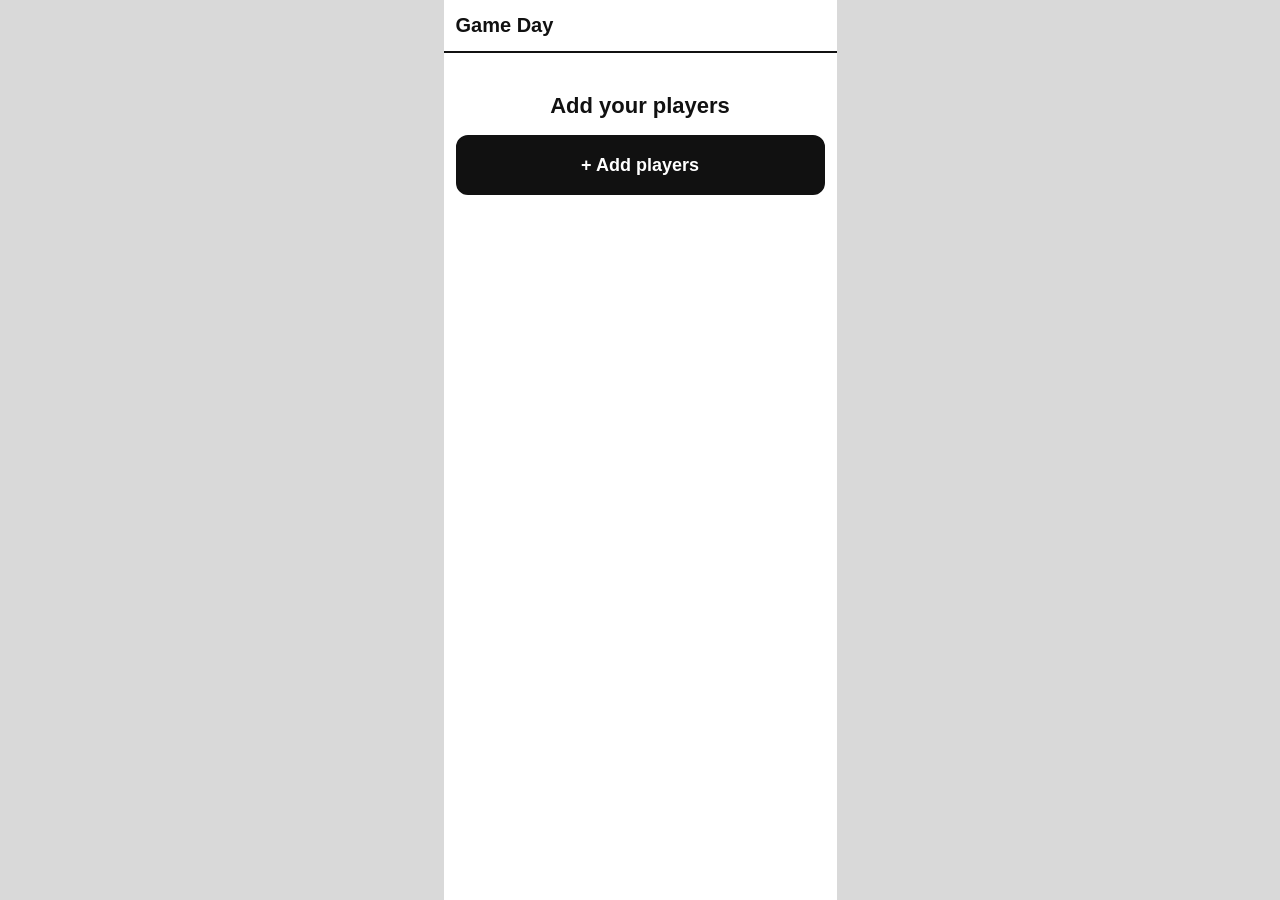
==== app/index.html @ 12781726 "Publish test build and Gate R mock-ups Co-Authored-By: Claude Opus 5.5 <noreply@anthropic.com>" ====
<!doctype html>
<html lang="en">
<head>
  <meta charset="utf-8">
  <meta name="viewport" content="width=device-width, initial-scale=1, viewport-fit=cover">
  <title>Game Day</title>
  <link rel="manifest" href="manifest.webmanifest">
  <link rel="icon" href="icons/icon-180.png">
  <link rel="apple-touch-icon" href="icons/icon-180.png">
  <meta name="mobile-web-app-capable" content="yes">
  <meta name="apple-mobile-web-app-capable" content="yes">
  <meta name="apple-mobile-web-app-title" content="Game Day">
  <meta name="theme-color" content="#ffffff">
  <link rel="stylesheet" href="style.css">
</head>
<body>
  <div id="frame"><div id="screen"></div></div>
  <noscript>Game Day needs JavaScript switched on.</noscript>
  <!-- Plain scripts first: the service worker shares these two files. -->
  <script src="config.js"></script>
  <script src="version.js"></script>
  <script type="module" src="js/main.js"></script>
</body>
</html>
---- app/style.css ----
/* Must stay the first rule and must keep !important: general button styling
   overrode the hidden setting in the spike. */
[hidden] { display: none !important; }

/* Layout and look come from the approved mock-ups in docs/mockups/gate-r1/. */
:root { --h: 100vh; }
@supports (height: 100svh) { :root { --h: 100svh; } }

* { box-sizing: border-box; }
html, body { margin: 0; padding: 0; height: 100%; }
body {
  font-family: -apple-system, "Helvetica Neue", Arial, sans-serif;
  background: #fff;
  color: #111;
  font-size: 16px;
  -webkit-text-size-adjust: 100%;
  -webkit-tap-highlight-color: transparent;
}
/* Screens with their own scrolling list: the page itself must not move. */
body.lock { position: fixed; left: 0; right: 0; top: 0; bottom: 0; overflow: hidden; overscroll-behavior: none; }
button { -webkit-appearance: none; appearance: none; font: inherit; color: inherit; margin: 0; cursor: pointer; }

#frame { background: #fff; width: 100%; }
#frame.flow { min-height: var(--h); }
#frame.fix { height: var(--h); display: flex; flex-direction: column; overflow: hidden; }
#frame.fix #screen { flex: 1; min-height: 0; display: flex; flex-direction: column; }
/* On a computer, keep the phone's width. */
@media (min-width: 500px) {
  html, body { background: #d9d9d9; }
  #frame { width: 393px; margin: 0 auto; }
  #frame.fix { height: min(var(--h), 852px); }
}

/* Common parts */
.hdr {
  display: flex; align-items: center; gap: 8px; flex: none; min-height: 53px;
  /* The mock-up's black bar kept clear of the phone's status area. It is gone, so this does. */
  padding: calc(4px + env(safe-area-inset-top)) 12px 4px;
  border-bottom: 2px solid #111; background: #fff;
}
.hdr h1 { margin: 0; font-size: 20px; flex: 1; min-width: 0; white-space: nowrap; overflow: hidden; text-overflow: ellipsis; }
.back { flex: none; width: 48px; height: 44px; border: 2px solid #111; border-radius: 10px; background: #fff; font-size: 26px; font-weight: 700; line-height: 1; padding: 0 0 4px; }
.body { padding: 12px; display: flex; flex-direction: column; gap: 12px; }
.btn {
  display: flex; align-items: center; justify-content: center; width: 100%; min-height: 54px;
  border: 2px solid #111; border-radius: 12px; background: #fff; color: #111;
  font-size: 18px; font-weight: 800; padding: 6px 12px; text-align: center;
}
.btn.pri { background: #111; color: #fff; }
.btn.big { min-height: 60px; }
.btn.del { background: #b00020; border-color: #b00020; color: #fff; }
.btn[disabled] { background: #fff; color: #666; border: 2px dashed #666; opacity: 1; cursor: default; }
.acts { flex: none; padding: 8px 12px calc(8px + env(safe-area-inset-bottom)); border-top: 2px solid #111; background: #fff; }
.acts .btn { min-height: 56px; font-size: 20px; }
.msg { font-size: 22px; font-weight: 800; text-align: center; padding: 28px 0 4px; }
.problem { margin: 0; font-weight: 800; color: #b00020; }
.av { width: 100%; height: 100%; border-radius: 50%; display: flex; align-items: center; justify-content: center; font-weight: 800; font-size: 17px; color: #111; border: 2px solid #333; }
.c0 { background: #cfe3ff; } .c1 { background: #ffd9c2; } .c2 { background: #d7f0cf; } .c3 { background: #f5d0ee; }
.c4 { background: #fff0a8; } .c5 { background: #cdeff0; } .c6 { background: #e1d4ff; } .c7 { background: #e6e6e6; }

/* Update notice on Home */
.card { border: 2px solid #111; border-radius: 12px; padding: 10px; background: #f1f1f1; display: flex; flex-direction: column; gap: 3px; overflow-wrap: anywhere; }
.card b { font-size: 18px; }
.card .btn { margin-top: 8px; }

/* Squad */
.list { flex: 1; min-height: 0; overflow-y: auto; -webkit-overflow-scrolling: touch; overscroll-behavior: contain; padding: 8px 12px; display: flex; flex-direction: column; gap: 5px; }
.prow { display: flex; flex: none; align-items: center; gap: 10px; min-height: 54px; padding: 4px 8px; border: 1px solid #888; border-radius: 10px; background: #f4f4f4; }
.prow .av { flex: none; width: 36px; height: 36px; font-size: 13px; }
.prow .pn { flex: 1; min-width: 0; font-weight: 700; overflow-wrap: anywhere; }
.prow .btn { flex: none; width: auto; min-width: 64px; min-height: 44px; font-size: 15px; padding: 0 10px; }

/* Forms */
.f label { display: flex; justify-content: space-between; font-size: 14px; font-weight: 700; margin-bottom: 3px; }
.f input { display: block; width: 100%; min-width: 0; min-height: 52px; font-family: inherit; font-size: 18px; color: #111; background: #fff; border: 2px solid #111; border-radius: 10px; padding: 10px 12px; -webkit-appearance: none; appearance: none; margin: 0; }
.gapbig { margin-top: 44px; }

/* Remove warning */
.scrim { position: fixed; left: 0; right: 0; top: 0; bottom: 0; z-index: 20; background: rgba(0, 0, 0, .5); display: flex; align-items: flex-end; justify-content: center; }
.sheet { width: 100%; max-width: 393px; background: #fff; border-top: 3px solid #111; border-radius: 18px 18px 0 0; padding: 16px 12px calc(14px + env(safe-area-inset-bottom)); display: flex; flex-direction: column; gap: 10px; }
.sheet h2 { margin: 0 0 4px; font-size: 22px; text-align: center; overflow-wrap: anywhere; }
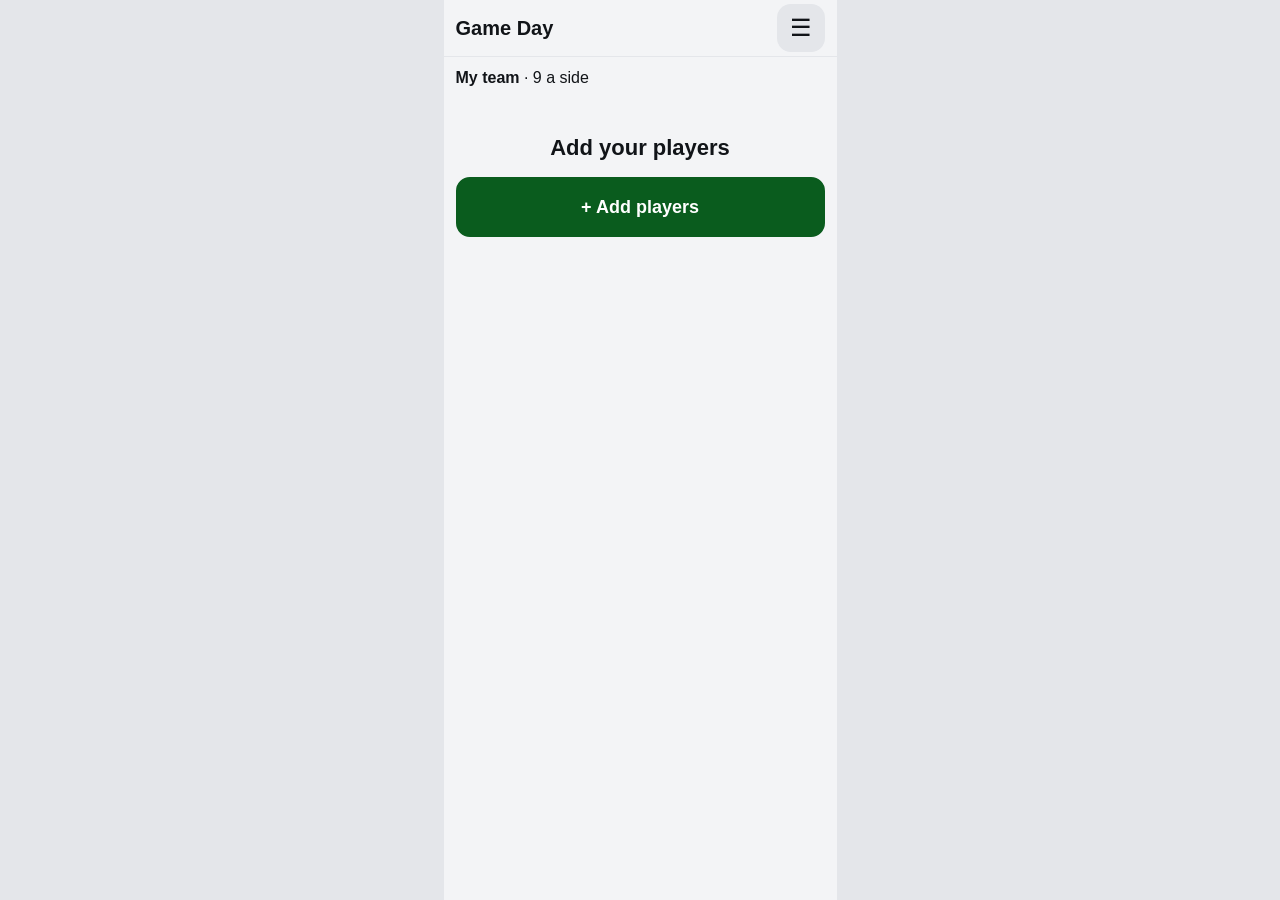
==== commit 34e913d4: "Version 29: GDA-74 base style, GDA-75 game screen, GDA-79 fix" ====
--- a/app/index.html
+++ b/app/index.html
@@ -11,10 +11,13 @@
   <meta name="apple-mobile-web-app-capable" content="yes">
   <meta name="apple-mobile-web-app-title" content="Game Day">
   <meta name="theme-color" content="#ffffff">
+  <link rel="stylesheet" href="tokens.css">
   <link rel="stylesheet" href="style.css">
 </head>
 <body>
   <div id="frame"><div id="screen"></div></div>
+  <!-- The floating circle and its line, shown only during a drag. -->
+  <div id="layer" hidden><svg><line id="ln" stroke="#111" stroke-width="5" stroke-linecap="round"></line></svg><div id="ghost"></div></div>
   <noscript>Game Day needs JavaScript switched on.</noscript>
   <!-- Plain scripts first: the service worker shares these two files. -->
   <script src="config.js"></script>
--- a/app/tokens.css
+++ b/app/tokens.css
@@ -0,0 +1,88 @@
+/* The one place for colours, type sizes, radii and spacing (GDA-74, docs/discovery/11-visual-style.md
+   section 4). style.css uses these and writes no colour or px size of its own (0, 1px and % excepted).
+   Changing the team colours later means changing --brand, --brand-bright, --alert and app/crest.png. */
+:root {
+  /* Colour */
+  --page: #F3F4F6;
+  --card: #FFFFFF;
+  --ink: #111418;
+  --muted: #5B636D;
+  --line: #E4E6EA;
+  --outline: #C9CDD3;          /* outline of fields and white buttons */
+  --brand: #0A5C1E;
+  --brand-bright: #1E9E3A;     /* graphics only, never text */
+  --alert: #FFE500;
+  --danger: #B00020;
+  --pitch-a: #DDEBD5;
+  --pitch-b: #E8F2E2;
+  --pitch-line: #FFFFFF;
+  --scrim: rgba(17, 20, 24, .5);
+  --shadow: rgba(17, 20, 24, .32);
+  --ring: 0 0 0 2px #fff, 0 1px 6px rgba(0, 0, 0, .32);
+  /* Soft picture backgrounds for players without a photo */
+  --av0: #cfe3ff; --av1: #ffd9c2; --av2: #d7f0cf; --av3: #f5d0ee;
+  --av4: #fff0a8; --av5: #cdeff0; --av6: #e1d4ff; --av7: #e6e6e6; --av-photo: #d6d6d6;
+
+  /* Shape */
+  --r-card: 16px;
+  --r-card-big: 20px;
+  --r-button: 14px;
+  --r-field: 12px;
+  --r-chip: 10px;
+  --r-sheet: 24px;
+  --r-small: 6px;
+  --r-round: 50%;
+  --tap: 44px;
+  --bw-field: 2px;             /* whole pixels: a half pixel is rounded differently on each screen */
+  --bw-need: 4px;              /* thicker border for a missing required field */
+
+  /* Sizes: every other measurement the stylesheet uses. --s48 is 48px. 0, 1px and % are written directly. */
+  --s2: 2px;
+  --s3: 3px;
+  --s4: 4px;
+  --s5: 5px;
+  --s6: 6px;
+  --s7: 7px;
+  --s8: 8px;
+  --s9: 9px;
+  --s10: 10px;
+  --s11: 11px;
+  --s12: 12px;
+  --s13: 13px;
+  --s14: 14px;
+  --s15: 15px;
+  --s16: 16px;
+  --s17: 17px;
+  --s18: 18px;
+  --s20: 20px;
+  --s22: 22px;
+  --s24: 24px;
+  --s26: 26px;
+  --s28: 28px;
+  --s30: 30px;
+  --s32: 32px;
+  --s34: 34px;
+  --s36: 36px;
+  --s40: 40px;
+  --s42: 42px;
+  --s44: 44px;
+  --s48: 48px;
+  --s52: 52px;
+  --s53: 53px;
+  --s54: 54px;
+  --s56: 56px;
+  --s60: 60px;
+  --s64: 64px;
+  --s68: 68px;
+  --s72: 72px;
+  --s84: 84px;
+  --s90: 90px;
+  --s92: 92px;
+  --s96: 96px;
+  --s104: 104px;
+  --s130: 130px;
+  --s170: 170px;
+  --s360: 360px;
+  --s393: 393px;
+  --s852: 852px;
+}
--- a/app/style.css
+++ b/app/style.css
@@ -10,72 +10,305 @@
 html, body { margin: 0; padding: 0; height: 100%; }
 body {
   font-family: -apple-system, "Helvetica Neue", Arial, sans-serif;
-  background: #fff;
-  color: #111;
-  font-size: 16px;
+  background: var(--page);
+  color: var(--ink);
+  font-size: var(--s16);
   -webkit-text-size-adjust: 100%;
   -webkit-tap-highlight-color: transparent;
 }
 /* Screens with their own scrolling list: the page itself must not move. */
 body.lock { position: fixed; left: 0; right: 0; top: 0; bottom: 0; overflow: hidden; overscroll-behavior: none; }
+/* The line-up: no scrolling or zooming by touch, and no text selection on a long press. */
+body.nomove, body.nomove * { touch-action: none; -webkit-user-select: none; user-select: none; -webkit-touch-callout: none; }
 button { -webkit-appearance: none; appearance: none; font: inherit; color: inherit; margin: 0; cursor: pointer; }
 
-#frame { background: #fff; width: 100%; }
+#frame { background: var(--page); width: 100%; }
 #frame.flow { min-height: var(--h); }
 #frame.fix { height: var(--h); display: flex; flex-direction: column; overflow: hidden; }
 #frame.fix #screen { flex: 1; min-height: 0; display: flex; flex-direction: column; }
 /* On a computer, keep the phone's width. */
 @media (min-width: 500px) {
-  html, body { background: #d9d9d9; }
-  #frame { width: 393px; margin: 0 auto; }
-  #frame.fix { height: min(var(--h), 852px); }
+  html, body { background: var(--line); }
+  #frame { width: var(--s393); margin: 0 auto; }
+  #frame.fix { height: min(var(--h), var(--s852)); }
 }
 
 /* Common parts */
 .hdr {
-  display: flex; align-items: center; gap: 8px; flex: none; min-height: 53px;
+  display: flex; align-items: center; gap: var(--s8); flex: none; min-height: var(--s53);
   /* The mock-up's black bar kept clear of the phone's status area. It is gone, so this does. */
-  padding: calc(4px + env(safe-area-inset-top)) 12px 4px;
-  border-bottom: 2px solid #111; background: #fff;
+  padding: calc(var(--s4) + env(safe-area-inset-top)) var(--s12) var(--s4);
+  border-bottom: 1px solid var(--line); background: var(--page);
 }
-.hdr h1 { margin: 0; font-size: 20px; flex: 1; min-width: 0; white-space: nowrap; overflow: hidden; text-overflow: ellipsis; }
-.back { flex: none; width: 48px; height: 44px; border: 2px solid #111; border-radius: 10px; background: #fff; font-size: 26px; font-weight: 700; line-height: 1; padding: 0 0 4px; }
-.body { padding: 12px; display: flex; flex-direction: column; gap: 12px; }
+.hdr h1 { margin: 0; font-size: var(--s20); flex: 1; min-width: 0; white-space: nowrap; overflow: hidden; text-overflow: ellipsis; }
+.back { flex: none; width: var(--s48); height: var(--s44); border: 0; border-radius: var(--r-button); background: var(--line); color: var(--ink); padding: 0; display: flex; align-items: center; justify-content: center; }
+.back svg { width: var(--s24); height: var(--s24); }
+.tag { flex: none; background: var(--card); color: var(--brand); border-radius: var(--r-chip); padding: var(--s2) var(--s7); font-size: var(--s12); font-weight: 800; }
+.body { padding: var(--s12); display: flex; flex-direction: column; gap: var(--s12); }
 .btn {
-  display: flex; align-items: center; justify-content: center; width: 100%; min-height: 54px;
-  border: 2px solid #111; border-radius: 12px; background: #fff; color: #111;
-  font-size: 18px; font-weight: 800; padding: 6px 12px; text-align: center;
+  display: flex; align-items: center; justify-content: center; width: 100%; min-height: var(--s54);
+  border: var(--s2) solid var(--outline); border-radius: var(--r-button); background: var(--card); color: var(--ink);
+  font-size: var(--s18); font-weight: 800; padding: var(--s6) var(--s12); text-align: center;
 }
-.btn.pri { background: #111; color: #fff; }
-.btn.big { min-height: 60px; }
-.btn.del { background: #b00020; border-color: #b00020; color: #fff; }
-.btn[disabled] { background: #fff; color: #666; border: 2px dashed #666; opacity: 1; cursor: default; }
-.acts { flex: none; padding: 8px 12px calc(8px + env(safe-area-inset-bottom)); border-top: 2px solid #111; background: #fff; }
-.acts .btn { min-height: 56px; font-size: 20px; }
-.msg { font-size: 22px; font-weight: 800; text-align: center; padding: 28px 0 4px; }
-.problem { margin: 0; font-weight: 800; color: #b00020; }
-.av { width: 100%; height: 100%; border-radius: 50%; display: flex; align-items: center; justify-content: center; font-weight: 800; font-size: 17px; color: #111; border: 2px solid #333; }
-.c0 { background: #cfe3ff; } .c1 { background: #ffd9c2; } .c2 { background: #d7f0cf; } .c3 { background: #f5d0ee; }
-.c4 { background: #fff0a8; } .c5 { background: #cdeff0; } .c6 { background: #e1d4ff; } .c7 { background: #e6e6e6; }
-
-/* Update notice on Home */
-.card { border: 2px solid #111; border-radius: 12px; padding: 10px; background: #f1f1f1; display: flex; flex-direction: column; gap: 3px; overflow-wrap: anywhere; }
-.card b { font-size: 18px; }
-.card .btn { margin-top: 8px; }
+/* The five kinds of button (style doc section 5): primary, secondary (the plain .btn above),
+   grey, danger, disabled. A press makes the fill slightly darker. */
+.btn:active, .back:active, .cog:active, .ic:active { filter: brightness(.92); }
+.btn.pri { background: var(--brand); border-color: var(--brand); color: var(--card); }
+.btn.grey, .btn.eh { background: var(--line); border-color: var(--line); color: var(--ink); }
+.btn.big { min-height: var(--s60); }
+.btn.del { background: var(--danger); border-color: var(--danger); color: var(--card); }
+.btn[disabled] { background: var(--line); border-color: var(--line); color: var(--muted); opacity: 1; cursor: default; filter: none; }
+.acts { flex: none; padding: var(--s8) var(--s12) calc(var(--s8) + env(safe-area-inset-bottom)); border-top: 1px solid var(--line); background: var(--page); }
+.acts .btn { min-height: var(--s56); font-size: var(--s20); }
+.msg { font-size: var(--s22); font-weight: 800; text-align: center; padding: var(--s28) 0 var(--s4); }
+.problem { margin: 0; font-weight: 800; color: var(--danger); }
+.av { width: 100%; height: 100%; border-radius: 50%; display: flex; align-items: center; justify-content: center; font-weight: 800; font-size: var(--s17); color: var(--ink); border: var(--s2) solid var(--card); box-shadow: var(--ring); }
+.c0 { background: var(--av0); } .c1 { background: var(--av1); } .c2 { background: var(--av2); } .c3 { background: var(--av3); }
+/* GDA-75: on the pitch and bench a player with no photo is a white disc with dark initials. */
+.lu .av.c0, .lu .av.c1, .lu .av.c2, .lu .av.c3, .lu .av.c4, .lu .av.c5, .lu .av.c6, .lu .av.c7 { background: var(--card); }
+.c4 { background: var(--av4); } .c5 { background: var(--av5); } .c6 { background: var(--av6); } .c7 { background: var(--av7); }
+
+/* Update notice and game cards on Home */
+.card { border: 0; border-radius: var(--r-card); padding: var(--s16); background: var(--card); display: flex; flex-direction: column; gap: var(--s3); overflow-wrap: anywhere; }
+.card b { font-size: var(--s18); }
+.card .btn { margin-top: var(--s8); }
 
 /* Squad */
-.list { flex: 1; min-height: 0; overflow-y: auto; -webkit-overflow-scrolling: touch; overscroll-behavior: contain; padding: 8px 12px; display: flex; flex-direction: column; gap: 5px; }
-.prow { display: flex; flex: none; align-items: center; gap: 10px; min-height: 54px; padding: 4px 8px; border: 1px solid #888; border-radius: 10px; background: #f4f4f4; }
-.prow .av { flex: none; width: 36px; height: 36px; font-size: 13px; }
+.list { flex: 1; min-height: 0; overflow-y: auto; -webkit-overflow-scrolling: touch; overscroll-behavior: contain; padding: var(--s8) var(--s12); display: flex; flex-direction: column; gap: var(--s5); }
+.prow { display: flex; flex: none; align-items: center; gap: var(--s10); min-height: var(--s54); padding: var(--s4) var(--s8); border: 0; border-radius: var(--r-chip); background: var(--card); }
+.prow .av { flex: none; width: var(--s36); height: var(--s36); font-size: var(--s13); }
 .prow .pn { flex: 1; min-width: 0; font-weight: 700; overflow-wrap: anywhere; }
-.prow .btn { flex: none; width: auto; min-width: 64px; min-height: 44px; font-size: 15px; padding: 0 10px; }
+.prow .btn { flex: none; width: auto; min-width: var(--s64); min-height: var(--s44); font-size: var(--s15); padding: 0 var(--s10); }
 
 /* Forms */
-.f label { display: flex; justify-content: space-between; font-size: 14px; font-weight: 700; margin-bottom: 3px; }
-.f input { display: block; width: 100%; min-width: 0; min-height: 52px; font-family: inherit; font-size: 18px; color: #111; background: #fff; border: 2px solid #111; border-radius: 10px; padding: 10px 12px; -webkit-appearance: none; appearance: none; margin: 0; }
-.gapbig { margin-top: 44px; }
+.f label { display: flex; justify-content: space-between; font-size: var(--s14); font-weight: 700; margin-bottom: var(--s3); }
+.f input { display: block; width: 100%; min-width: 0; min-height: var(--s52); font-family: inherit; font-size: var(--s18); color: var(--ink); background: var(--card); border: var(--bw-field) solid var(--outline); border-radius: var(--r-field); padding: var(--s10) var(--s12); -webkit-appearance: none; appearance: none; margin: 0; }
+.f input::-webkit-date-and-time-value { text-align: left; min-height: 1.3em; }
+/* Thicker border, less padding: the box stays the same size, so nothing moves under a finger. */
+.f.need input { border: var(--bw-need) solid var(--danger); padding: calc(var(--s10) - var(--bw-need) + var(--bw-field)) calc(var(--s12) - var(--bw-need) + var(--bw-field)); }
+.f .nw { color: var(--danger); font-weight: 800; }
+.gapbig { margin-top: var(--s44); }
 
 /* Remove warning */
-.scrim { position: fixed; left: 0; right: 0; top: 0; bottom: 0; z-index: 20; background: rgba(0, 0, 0, .5); display: flex; align-items: flex-end; justify-content: center; }
-.sheet { width: 100%; max-width: 393px; background: #fff; border-top: 3px solid #111; border-radius: 18px 18px 0 0; padding: 16px 12px calc(14px + env(safe-area-inset-bottom)); display: flex; flex-direction: column; gap: 10px; }
-.sheet h2 { margin: 0 0 4px; font-size: 22px; text-align: center; overflow-wrap: anywhere; }
+.scrim { position: fixed; left: 0; right: 0; top: 0; bottom: 0; z-index: 20; background: var(--scrim); display: flex; align-items: flex-end; justify-content: center; }
+.sheet { width: 100%; max-width: var(--s393); background: var(--card); border-top: 0; border-radius: var(--r-sheet) var(--r-sheet) 0 0; padding: var(--s16) var(--s12) calc(var(--s14) + env(safe-area-inset-bottom)); display: flex; flex-direction: column; gap: var(--s10); }
+.sheet h2 { margin: 0 0 var(--s4); font-size: var(--s22); text-align: center; overflow-wrap: anywhere; }
+
+/* Line-up */
+.lu { flex: 1; min-height: 0; display: flex; flex-direction: column; gap: var(--s6); padding: var(--s6) var(--s10); }
+.pitch { flex: 1 1 0; min-height: 0; position: relative; display: grid; grid-template-rows: repeat(4, minmax(0, 1fr)); border: 0; border-radius: var(--r-card-big); isolation: isolate; background: repeating-linear-gradient(180deg, var(--pitch-a) 0, var(--pitch-a) var(--s48), var(--pitch-b) var(--s48), var(--pitch-b) var(--s96)); }
+.pitch:before { content: ""; position: absolute; left: 0; right: 0; top: 50%; border-top: var(--s2) solid var(--pitch-line); pointer-events: none; }
+/* The white box in front of the goal (bottom) and the small one at the top, behind the players (GDA-75). */
+.line:first-child:before { content: ""; position: absolute; z-index: -1; left: 30%; right: 30%; top: 0; height: var(--s30); border: var(--s2) solid var(--pitch-line); border-top: 0; pointer-events: none; }
+.line:last-child:after { content: ""; position: absolute; z-index: -1; left: 25%; right: 25%; bottom: 0; height: var(--s48); border: var(--s2) solid var(--pitch-line); border-bottom: 0; pointer-events: none; }
+.line { position: relative; display: flex; justify-content: center; align-items: stretch; min-height: 0; }
+.slot { position: relative; display: flex; flex-direction: column; align-items: center; justify-content: center; min-width: 0; }
+.line .slot { flex: 0 0 33.33%; max-width: 33.33%; }
+/* GDA-22: four or five across share the width, so nothing overlaps at var(--s360). */
+.line.across4 .slot { flex: 0 0 25%; max-width: 25%; }
+.line.across5 .slot { flex: 0 0 20%; max-width: 20%; }
+.line.across5 .nm { font-size: var(--s12); }
+/* The formation box above the pitch (before kick-off). */
+.fm { display: flex; flex-wrap: wrap; align-items: center; gap: var(--s4) var(--s8); }
+.fm label { font-weight: 800; }
+.fm input { width: var(--s130); min-height: var(--s44); box-sizing: border-box; padding: var(--s6) var(--s10); font-size: var(--s20); font-weight: 800; border: var(--bw-field) solid var(--outline); border-radius: var(--r-chip); }
+.fm input.bad { border-color: var(--danger); background: var(--card); }
+.fm input:disabled { background: var(--line); color: var(--muted); border-color: var(--line); }
+.fm .fsub { font-size: var(--s13); color: var(--muted); }
+.fmsg { flex: 1 0 100%; font-weight: 800; font-size: var(--s14); color: var(--danger); }
+.fmsg:empty { display: none; }
+.ci { position: relative; flex: none; width: var(--s48); height: var(--s48); }
+.nm { width: 100%; margin-top: var(--s2); padding: 0 var(--s2); text-align: center; font-size: var(--s14); font-weight: 800; line-height: var(--s16); white-space: nowrap; overflow: hidden; text-overflow: ellipsis; }
+/* Keeper: green outer ring on the circle and "GK" after the name (GDA-75). */
+.keeper .av { box-shadow: 0 0 0 var(--s2) var(--card), 0 0 0 var(--s5) var(--brand); }
+.nr { display: flex; align-items: baseline; justify-content: center; gap: var(--s4); width: 100%; margin-top: var(--s2); min-width: 0; }
+.nr .nm { width: auto; min-width: 0; margin-top: 0; }
+.gk { flex: none; color: var(--brand); font-size: var(--s11); font-weight: 800; letter-spacing: .06em; }
+.em { background: transparent; border: var(--s2) dashed var(--muted); }
+.tight .ci { width: var(--s40); height: var(--s40); }
+.tight .av { font-size: var(--s15); }
+.tight .nm { font-size: var(--s13); line-height: var(--s15); }
+.row { position: relative; flex: none; display: flex; flex-wrap: wrap; justify-content: space-around; min-height: var(--s22); padding: var(--s15) var(--s4) var(--s2); border: 0; border-radius: var(--r-card); background: var(--card); }
+.row .t { position: absolute; left: var(--s8); top: 1px; font-size: var(--s11); font-weight: 800; line-height: var(--s14); }
+.row .slot { flex: 0 0 16.6%; max-width: 16.6%; padding: var(--s2) 0; }
+.row .ci { width: var(--s44); height: var(--s44); }
+.row .av { font-size: var(--s15); }
+.row .nm { font-size: var(--s13); }
+.row.ab { border-style: dashed; }
+.row.ab .av { border-style: dashed; border-color: var(--ink); }
+.row.ab .nm { color: var(--muted); }
+.sel .av, .drop .av { border: var(--s4) solid var(--ink); box-shadow: 0 0 0 var(--s4) var(--alert); }
+.src .av { opacity: .4; }
+/* Planned swap (GDA-75): the player coming off gets a dashed outline and OFF; the one coming on gets ON. No lines. */
+.pitch .plan .av { outline: var(--s3) dashed var(--brand-bright); outline-offset: var(--s3); }
+.pt { position: absolute; top: calc(-1 * var(--s8)); right: calc(-1 * var(--s14)); z-index: 3; padding: var(--s2) var(--s7); border-radius: var(--r-chip); background: var(--alert); color: var(--ink); font-size: var(--s11); font-weight: 800; letter-spacing: .04em; }
+.acts .problem { margin-bottom: var(--s6); }
+
+/* Drag layer */
+#layer { position: fixed; left: 0; top: 0; right: 0; bottom: 0; z-index: 50; pointer-events: none; }
+#layer svg { position: absolute; left: 0; top: 0; width: 100%; height: 100%; }
+#ghost { position: absolute; left: 0; top: 0; width: var(--s56); height: var(--s56); margin: calc(-1 * var(--s28)) 0 0 calc(-1 * var(--s28)); will-change: transform; }
+#ghost .av { border: var(--s3) solid var(--card); box-shadow: 0 var(--s3) var(--s8) var(--shadow); }
+
+/* Game header card (GDA-75): half and clock on the left, two team rows on the right, a half bar along the bottom. */
+.clk { position: relative; z-index: 21; flex: none; display: flex; align-items: center; gap: var(--s10); height: var(--s68); margin: calc(var(--s6) + env(safe-area-inset-top)) var(--s10) 0; padding: var(--s4) var(--s12) var(--s6); border-radius: var(--r-card); background: var(--card); overflow: hidden; }
+.clk .ck { flex: none; width: var(--s104); display: flex; flex-direction: column; }
+.clk .hf { font-size: var(--s12); font-weight: 800; line-height: var(--s14); letter-spacing: .1em; }
+.clk b { font-size: var(--s40); font-weight: 800; line-height: 1.05; font-variant-numeric: tabular-nums; white-space: nowrap; }
+.teams { flex: 1; min-width: 0; display: flex; flex-direction: column; gap: var(--s2); align-self: stretch; justify-content: center; padding: 0 0 0 var(--s10); border: 0; border-left: 1px solid var(--line); border-radius: 0; background: transparent; color: var(--ink); font: inherit; text-align: left; }
+.trow { display: flex; align-items: center; gap: var(--s8); min-width: 0; }
+.logo { flex: none; height: var(--s26); width: auto; max-width: var(--s34); display: block; }
+.logo.disc { width: var(--s26); border-radius: 50%; background: var(--line); display: flex; align-items: center; justify-content: center; font-size: var(--s10); font-weight: 800; }
+.tn { flex: 1; min-width: 0; font-size: var(--s15); font-weight: 700; white-space: nowrap; overflow: hidden; text-overflow: ellipsis; }
+.tg { flex: none; font-size: var(--s28); font-weight: 800; line-height: 1; font-variant-numeric: tabular-nums; }
+.hp { position: absolute; left: 0; right: 0; bottom: 0; height: var(--s5); background: var(--line); }
+.hp i { display: block; height: 100%; width: 0; background: var(--brand-bright); }
+.acts .pair { display: flex; gap: var(--s10); }
+.acts .pair .btn.pri { flex: 1.6; }
+.acts .pair .btn:not(.pri) { flex: 1; }
+
+/* End Half and the TIME strip (GDA-36) */
+.strip .time { text-align: center; }
+.strip .time .big { font-size: var(--s34); font-weight: 900; letter-spacing: var(--s2); }
+.btn.eh { font-size: var(--s15); }
+.btn.eh.pri { background: var(--brand); border-color: var(--brand); color: var(--card); font-size: var(--s20); }
+/* Half over (temporary, goes with GDA-50) */
+.stop { padding: var(--s40) 0 var(--s28); text-align: center; font-size: var(--s64); font-weight: 900; line-height: 1; font-variant-numeric: tabular-nums; }
+
+/* Bench timers on the game screen (GDA-23): ring fills to the rotation length, red once late.
+   GDA-75: rings stay smaller than the mock-up (52px, not 66px) to protect the pitch; time under the name. */
+.row.live { padding-top: var(--s14); }
+.row.live .slot { flex: 1 1 0; max-width: 25%; }
+.row.live .ci { width: var(--s52); height: var(--s52); }
+.row.live .av { position: absolute; left: var(--s6); top: var(--s6); width: var(--s40); height: var(--s40); }
+.row.live.many .slot { max-width: 16.6%; }
+.row.live.many .ci { width: var(--s44); height: var(--s44); }
+.row.live.many .av { left: var(--s5); top: var(--s5); width: var(--s34); height: var(--s34); font-size: var(--s13); }
+.rg { position: absolute; left: 0; top: 0; width: 100%; height: 100%; pointer-events: none; }
+.rg circle { fill: none; stroke-width: 5; }
+.r0 { stroke: var(--line); }
+.r1 { stroke: var(--brand-bright); stroke-linecap: round; }
+.lt .r0, .lt .r1 { stroke: var(--danger); }
+.tm { font-size: var(--s13); font-weight: 700; line-height: var(--s14); color: var(--muted); white-space: nowrap; font-variant-numeric: tabular-nums; }
+.lt .tm { color: var(--danger); }
+.bt { position: absolute; left: calc(-1 * var(--s11)); bottom: calc(-1 * var(--s5)); z-index: 2; min-width: var(--s26); height: var(--s20); padding: 0 var(--s4); border-radius: var(--r-chip); background: var(--card); color: var(--ink); box-shadow: var(--ring); font-size: var(--s12); font-weight: 900; display: flex; align-items: center; justify-content: center; }
+.turn { position: absolute; right: calc(-1 * var(--s7)); bottom: calc(-1 * var(--s5)); z-index: 2; width: var(--s22); height: var(--s22); border-radius: 50%; background: var(--ink); color: var(--card); border: var(--s2) solid var(--card); font-size: var(--s12); font-weight: 800; line-height: var(--s18); text-align: center; }
+
+/* Rotation chip, stepper and sheet (GDA-32) */
+/* GDA-63: one strip, one height, every state. Only colours change, never size. */
+.strip { flex: none; box-sizing: border-box; height: var(--s84); margin: var(--s6) var(--s10) 0; padding: 0 var(--s8) 0 var(--s16); border-radius: var(--r-card); background: var(--card); color: var(--ink); display: flex; align-items: center; gap: var(--s8); overflow: hidden; }
+.strip.quiet { background: var(--line); }
+.cog { flex: none; width: var(--s48); height: var(--s48); margin-left: var(--s8); padding: 0; border: 0; border-radius: var(--r-button); background: var(--line); color: var(--ink); line-height: 1; display: flex; align-items: center; justify-content: center; }
+.cog svg, .ic svg { width: var(--s24); height: var(--s24); }
+.hdr .cog { margin-left: 0; }
+/* Settings in the bottom row of the game screen (GDA-75). */
+.cog.bot { width: var(--s52); height: var(--s64); margin-left: 0; }
+.ro { font-size: var(--s17); font-weight: 700; color: var(--muted); }
+.step { display: flex; align-items: center; gap: var(--s10); }
+.step .btn { flex: none; width: var(--s72); min-height: var(--s72); padding: 0; font-size: var(--s34); touch-action: manipulation; }
+.val { flex: 1; min-width: 0; min-height: var(--s72); display: flex; align-items: center; justify-content: center; border: var(--bw-field) solid var(--outline); border-radius: var(--r-field); background: var(--card); font-size: var(--s32); font-weight: 900; white-space: nowrap; }
+.scrim { position: fixed; left: 0; right: 0; top: 0; bottom: 0; z-index: 20; background: var(--scrim); display: flex; align-items: flex-end; justify-content: center; }
+.sheet { width: 100%; max-width: var(--s393); background: var(--card); border-top: 0; border-radius: var(--r-sheet) var(--r-sheet) 0 0; padding: var(--s16) var(--s12) calc(var(--s14) + env(safe-area-inset-bottom)); display: flex; flex-direction: column; gap: var(--s10); }
+
+/* Planned pairs, Swap and Undo (GDA-30) */
+.lu { position: relative; }
+.pl { position: absolute; left: 0; top: 0; width: 100%; height: 100%; z-index: 4; pointer-events: none; overflow: visible; }
+.px { position: absolute; left: 0; top: 0; width: 100%; height: 100%; z-index: 5; pointer-events: none; }
+.xx { position: absolute; width: var(--s44); height: var(--s44); margin: calc(-1 * var(--s22)) 0 0 calc(-1 * var(--s22)); padding: 0; border: 0; background: none; pointer-events: auto; display: flex; align-items: center; justify-content: center; }
+.xx span { width: var(--s26); height: var(--s26); border-radius: 50%; background: var(--card); border: var(--s3) solid var(--ink); color: var(--ink); font-size: var(--s18); font-weight: 900; line-height: 1; display: flex; align-items: center; justify-content: center; }
+.strip .swp { flex: none; width: var(--s104); min-height: var(--s60); font-size: var(--s22); }
+.undo { flex: none; width: var(--s104); box-sizing: border-box; display: flex; flex-direction: column; align-items: stretch; justify-content: center; gap: var(--s2); padding: var(--s4); border-radius: var(--r-button); background: var(--ink); color: var(--card); font-size: var(--s13); font-weight: 800; text-align: center; }
+.undo button { min-height: var(--s44); border: var(--s2) solid var(--card); border-radius: var(--r-chip); background: transparent; color: var(--card); font-size: var(--s18); font-weight: 800; }
+
+/* The swap message in the strip (GDA-35): yellow warning, black Swap Time, red once 30 seconds late. */
+.strip .sl { flex: 1; min-width: 0; line-height: 1.2; font-size: var(--s15); font-weight: 700; }
+.strip .sl .big { font-size: var(--s22); font-weight: 900; font-variant-numeric: tabular-nums; }
+.strip .idle .lab { font-size: var(--s12); font-weight: 800; letter-spacing: .1em; color: var(--muted); }
+.strip .idle .val2 { font-size: var(--s26); font-weight: 800; font-variant-numeric: tabular-nums; }
+/* Only colours change between states, never size. Words always carry the message too. */
+.strip.warn { background: var(--alert); color: var(--ink); }
+.strip.swap, .strip.timeup { background: var(--ink); color: var(--alert); }
+.strip.late { background: var(--danger); color: var(--card); }
+.strip .swp { background: var(--ink); border-color: var(--ink); color: var(--card); }
+.strip.swap .swp, .strip.timeup .swp { background: var(--alert); border-color: var(--alert); color: var(--ink); }
+.strip.late .swp { background: var(--card); border-color: var(--card); color: var(--ink); }
+
+/* GDA-33: "Welcome back" after a restart. Floats over the top so nothing moves. */
+.welcome { position: absolute; top: 0; left: 0; right: 0; z-index: 5; background: var(--ink); color: var(--card); text-align: center; font-weight: 700; padding: var(--s6) 0; pointer-events: none; }
+#frame.fix #screen { position: relative; }
+
+/* Goals and score (GDA-37, 38, 39, 40). The score is as large as the clock; 10 or more still fits. */
+.score { display: flex; align-items: center; gap: var(--s6); border: 0; border-radius: var(--r-chip); padding: var(--s2) var(--s10); background: var(--card); color: var(--ink); font: inherit; font-size: var(--s42); font-weight: 900; line-height: 1.1; font-variant-numeric: tabular-nums; }
+.score .s { display: flex; flex-direction: column; align-items: center; }
+.score small { font-size: var(--s11); font-weight: 800; line-height: var(--s12); letter-spacing: 1px; }
+.fscore { display: flex; justify-content: center; padding: var(--s20) 0; }
+.hdr .score { flex: none; font-size: var(--s30); }
+.acts.game { border-top: 0; padding: var(--s4) var(--s10) calc(var(--s6) + env(safe-area-inset-bottom)); }
+.gr { display: flex; gap: var(--s8); }
+.gr .btn { flex: 1; min-width: 0; height: var(--s64); min-height: var(--s64); font-size: var(--s17); line-height: 1.15; padding: 0 var(--s4); }
+.gr .btn:not(.pri):not(.eh) { border-color: var(--card); }
+.gr .btn.eh { flex: none; width: var(--s64); flex-direction: column; gap: var(--s3); padding: 0; font-size: var(--s12); }
+.gr .btn.eh svg { width: var(--s24); height: var(--s24); }
+.gr .btn.eh.pri { font-size: var(--s12); }
+.acts .pair .cog.bot { align-self: stretch; height: auto; }
+.toast { position: absolute; left: var(--s10); right: var(--s10); bottom: var(--s90); z-index: 6; display: flex; align-items: center; gap: var(--s10); padding: var(--s6) var(--s6) var(--s6) var(--s14); background: var(--ink); color: var(--card); border-radius: var(--r-field); font-size: var(--s18); font-weight: 800; }
+.toast span { flex: 1; min-width: 0; }
+.toast button { flex: none; min-width: var(--s96); min-height: var(--s48); border: var(--s2) solid var(--card); border-radius: var(--r-chip); background: transparent; color: var(--card); font-size: var(--s18); font-weight: 800; }
+.grid { display: grid; grid-template-columns: repeat(3, 1fr); gap: var(--s8); }
+.grid .btn { min-height: var(--s56); padding: 0 var(--s4); font-size: var(--s18); overflow: hidden; text-overflow: ellipsis; white-space: nowrap; }
+.rmtext { margin: 0; text-align: center; font-size: var(--s18); }
+.sheet .pair { display: flex; gap: var(--s10); }
+.sheet .pair .btn { flex: 1; }
+.scrim.goal { top: 0; }
+
+/* Full Time and Saved (GDA-50) */
+.lbl { font-weight: 800; text-align: center; }
+.bigscore { font-size: var(--s72); font-weight: 900; text-align: center; line-height: 1.1; padding: var(--s12) 0; font-variant-numeric: tabular-nums; }
+.fname { text-align: center; font-weight: 700; overflow-wrap: anywhere; }
+.final { font-weight: 800; margin: var(--s6) 0 var(--s10); }
+
+/* GDA-62: the ABSENT row is always there on the line-up, below the bench; slim when empty. */
+.row.ab.empty { min-height: var(--s22); padding-bottom: var(--s14); }
+.row.ab.empty:after { content: "drag a player here"; display: block; width: 100%; text-align: center; font-size: var(--s12); color: var(--muted); }
+[data-zone].drop { outline: var(--s4) solid var(--alert); outline-offset: 0; }
+
+/* Sheet status on a finished game, and Delete on a game not started (GDA-47, GDA-66) */
+.sheetStatus { margin-top: var(--s4); }
+.sheetStatus.err { color: var(--danger); }
+.btn.sheetSettings { margin-top: var(--s6); }
+
+/* Home tidy (GDA-69): card menus, top menu, Archive confirm, green Sent bar */
+.card .head { display: flex; align-items: stretch; gap: var(--s8); }
+.card .info { flex: 1; min-width: 0; display: flex; flex-direction: column; gap: var(--s3); }
+.menuwrap { flex: none; display: flex; align-items: flex-start; position: relative; }
+.ic { width: var(--s48); height: var(--s48); border: 0; border-radius: var(--r-button); background: var(--line); color: var(--ink); font-size: var(--s24); line-height: 1; padding: 0; }
+.card { position: relative; }
+.menuCover { position: fixed; left: 0; right: 0; top: 0; bottom: 0; z-index: 10; background: transparent; }
+.pop { position: absolute; right: var(--s10); top: var(--s60); z-index: 11; background: var(--card); border: 0; border-radius: var(--r-field); min-width: var(--s170); box-shadow: 0 var(--s3) var(--s12) var(--shadow); display: none; flex-direction: column; }
+.pop.show, .cardMenu { display: flex; }
+.pop.topMenu { top: var(--s52); right: 0; }
+.mi { display: block; width: 100%; min-height: var(--s48); padding: var(--s12) var(--s14); border: 0; border-bottom: 1px solid var(--line); background: var(--card); font-size: var(--s16); text-align: left; color: var(--ink); }
+.mi:last-child { border-bottom: 0; }
+.mi.d { color: var(--danger); font-weight: 700; }
+.hdr .menuwrap { position: relative; }
+.sheetStatus.ok { background: var(--brand); color: var(--card); border-radius: var(--r-small); padding: var(--s10); font-size: var(--s18); }
+.sheetStatus.ok b { font-size: var(--s18); }
+.archiveNote { margin: 0; text-align: center; }
+.archiveWarn { margin: 0; color: var(--danger); font-weight: 700; border: var(--s2) solid var(--danger); border-radius: var(--r-small); padding: var(--s8); }
+
+/* Teams (GDA-68) */
+.team { margin: 0 0 var(--s8); font-size: var(--s16); white-space: nowrap; overflow: hidden; text-overflow: ellipsis; }
+.mhd { padding: var(--s8) var(--s14) var(--s2); font-size: var(--s12); font-weight: 800; text-transform: uppercase; color: var(--muted); }
+.mlock { padding: var(--s4) var(--s14) var(--s8); color: var(--danger); font-weight: 700; font-size: var(--s14); }
+.mi:disabled { color: var(--muted); }
+.mi.teamItem { overflow: hidden; text-overflow: ellipsis; white-space: nowrap; }
+.f input.bad { border-color: var(--danger); }
+.hint { font-size: var(--s14); color: var(--muted); }
+
+/* Player photos (GDA-52) */
+.av.pic { overflow: hidden; background: var(--av-photo); }
+.av.pic img { width: 100%; height: 100%; object-fit: cover; display: block; pointer-events: none; }
+.photoBlock { display: flex; flex-direction: column; align-items: center; gap: var(--s8); }
+.photoBig { width: var(--s96); height: var(--s96); }
+.photoBig .av { font-size: var(--s32); }
+.photoNote { margin: 0; font-size: var(--s13); color: var(--muted); }
